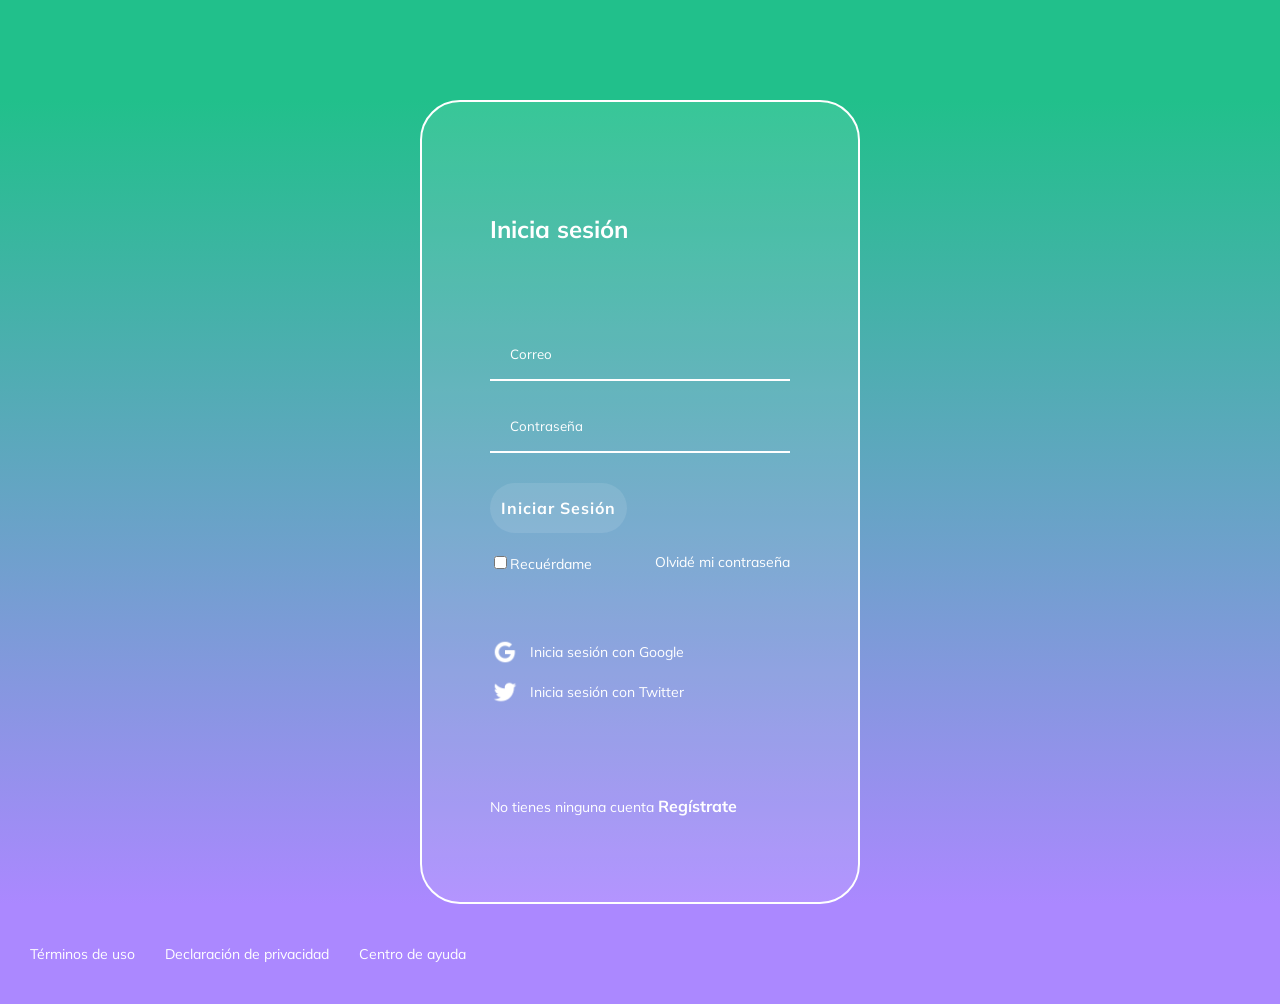
==== index.html @ d5fafa61 "Update index.html" ====
<!DOCTYPE html>
<html lang="es">
<head>
  <meta charset="UTF-8">
  <meta name="viewport" content="width=device-width, initial-scale=1.0">
  <meta http-equiv="X-UA-Compatible" content="ie=edge">
  <!-- Font -->
  <link href="https://fonts.googleapis.com/css?family=Muli&display=swap" rel="stylesheet">
  <!-- Styles -->
  <link rel="stylesheet" href="./css/styles-login.css">
  <!-- Title -->
  <title>Iniciar Sesión</title>
</head>
<body>
  <header class="header"></header>
  <section class="login">
      <section class="login__container">
        <h2>Inicia sesión</h2>
        <form class="login__container--form">
          <input class="input" type="text" placeholder="Correo">
          <input class="input" type="password" placeholder="Contraseña">
          
			<a  href="recaudar.html"><input class="button" type="button"   value=" Iniciar Sesión " ></a>
          <div class="login__container--remember-me">
			  
			
			  
            <label>
              <input type="checkbox" name="" id="cbox1" value="checkbos">Recuérdame
            </label>
            <a href="/">Olvidé mi contraseña</a>
          </div>
        </form>
        <section class="login__container--social-media">
          <div><img src="./assets/google-icon.png" alt="Google">Inicia sesión con Google</div>
          <div><img src="./assets/twitter-icon.png" alt="Twitter">Inicia sesión con Twitter</div>
        </section>
        <p class="login__container--register">No tienes ninguna cuenta <a href="registro.html">Regístrate</a></p>
      </section>
  </section>
  <footer class="footer">
    <a href="">Términos de uso</a>
    <a href="">Declaración de privacidad</a>
    <a href="">Centro de ayuda</a>
  </footer>
</body>
</html>
---- css/styles-login.css ----
body {
  margin: 0;
  font-family: 'Muli', sans-serif;
}
.header {
  align-items: center;
  background-color: #21c08b;
  color: white;
  display: flex;
  height: 100px;
  justify-content: space-between;
  top: 0px;
  width: 100%;
}
.header__img {
  margin-left: 30px;
  width: 200px;
}
.login {
  background: linear-gradient(#21C08B, #AB88FF);
  display: flex;
  align-items: center;
  justify-content: center;
  flex-direction: column;
  padding: 0px 30px;
  min-height: calc(100vh - 200px);
}
.login__container {
  background-color: rgba(255, 255, 255, 0.1);
  border: 2px solid white;
  border-radius: 40px;
  color: white;
  padding: 60px 68px 40px;
  min-height: 700px;
  width: 300px;
  display: flex;
  justify-content: space-around;
  flex-direction: column;
}
.login__container--form {
  display: flex;
  flex-direction: column;
}
.login__container--form label {
  font-size: 14px;
}
.login__container--remember-me {
  color: white;
  display: flex;
  justify-content: space-between;
  margin-top: 10px;
}
.login__container--remember-me a {
  color: white;
  font-size: 14px;
  text-decoration: none;
}
.login__container--remember-me a:hover {
  text-decoration: underline;
}
.login__container--social-media > div {
  display: flex;
  align-items: center;
  font-size: 14px;
  margin-bottom: 10px;
}
.login__container--social-media > div > img {
  width: 30px;
	margin-right: 10px;
}
.login__container--register{
	font-size: 14px;

}
.login__container--register a{
	font-size: 16px;
	color: white;
	font-weight: bold;
  text-decoration: none;
}

.login__container--register a:hover{
  text-decoration: underline;
}
.input {
  background-color: transparent;
  border-left: 0px;
  border-top: 0px;
  border-right: 0px;
  border-bottom: 2px solid white;
  font-family: 'Muli', sans-serif;
  margin-bottom: 20px;
  padding: 0px 20px;
  outline: none;
  height: 50px;

}
::placeholder{
  color: white;
}
.button {
background-color: rgba(255, 255, 255, 0.1);
border: none;
border-radius: 25px;
color: white;
cursor: pointer;
font-size: 16px;
font-weight: bold;
font-family: 'Muli', sans-serif;
height: 50px;
letter-spacing: 1px;
margin: 10px 0px;

}
.footer{
  background: #AB88FF;
  display: flex;
  align-items: center;
  height: 100px;
  width: 100%;
}
.footer a{
  color: white;
  cursor: pointer;
  font-size: 14px;
  padding-left: 30px;
  text-decoration: none;

}
.footer a:hover{
  text-decoration: underline;
}
/* media query para ajustar a dispositivos */

@media only screen and (max-width:600px) {
  .login__container {
    background-color: transparent;
    border: none;
    padding: 0px;
    width: 100%;
  }
  .footer {
    align-items: flex-start;
    flex-direction: column;
    
  }

}
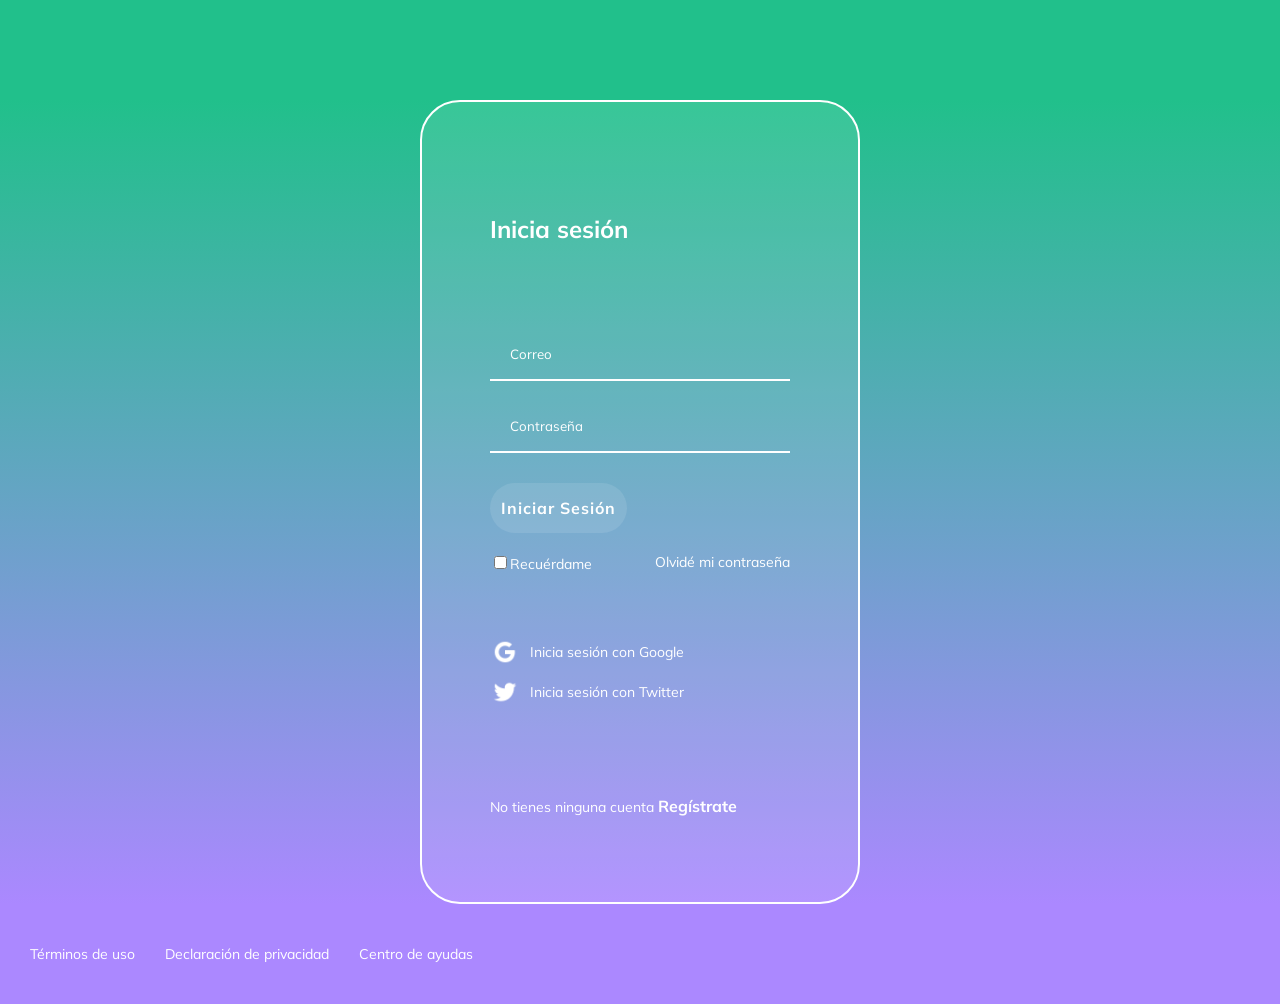
==== commit 2185653c: "Update index.html le puse una s al footer ayuda" ====
--- a/index.html
+++ b/index.html
@@ -41,7 +41,7 @@
   <footer class="footer">
     <a href="">Términos de uso</a>
     <a href="">Declaración de privacidad</a>
-    <a href="">Centro de ayuda</a>
+    <a href="">Centro de ayudas</a>
   </footer>
 </body>
 </html>
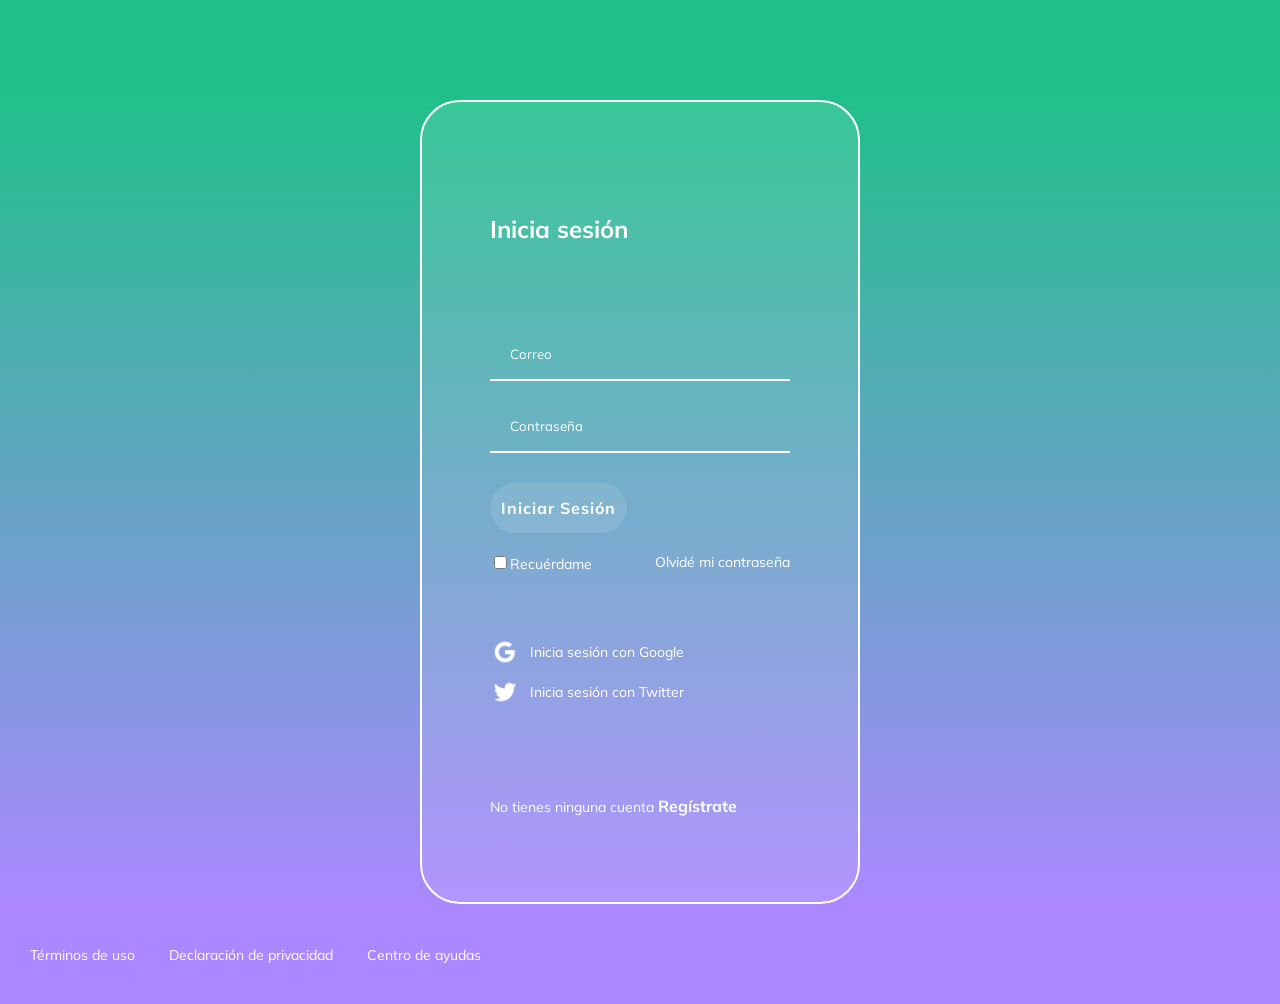
==== commit 983224ff: "Update index.html Centré las opciones que se encuentran en la parte de abajo" ====
--- a/index.html
+++ b/index.html
@@ -38,10 +38,10 @@
         <p class="login__container--register">No tienes ninguna cuenta <a href="registro.html">Regístrate</a></p>
       </section>
   </section>
-  <footer class="footer">
+  <footer class="footer" ><center>
     <a href="">Términos de uso</a>
     <a href="">Declaración de privacidad</a>
     <a href="">Centro de ayudas</a>
-  </footer>
+  </footer></center>
 </body>
 </html>
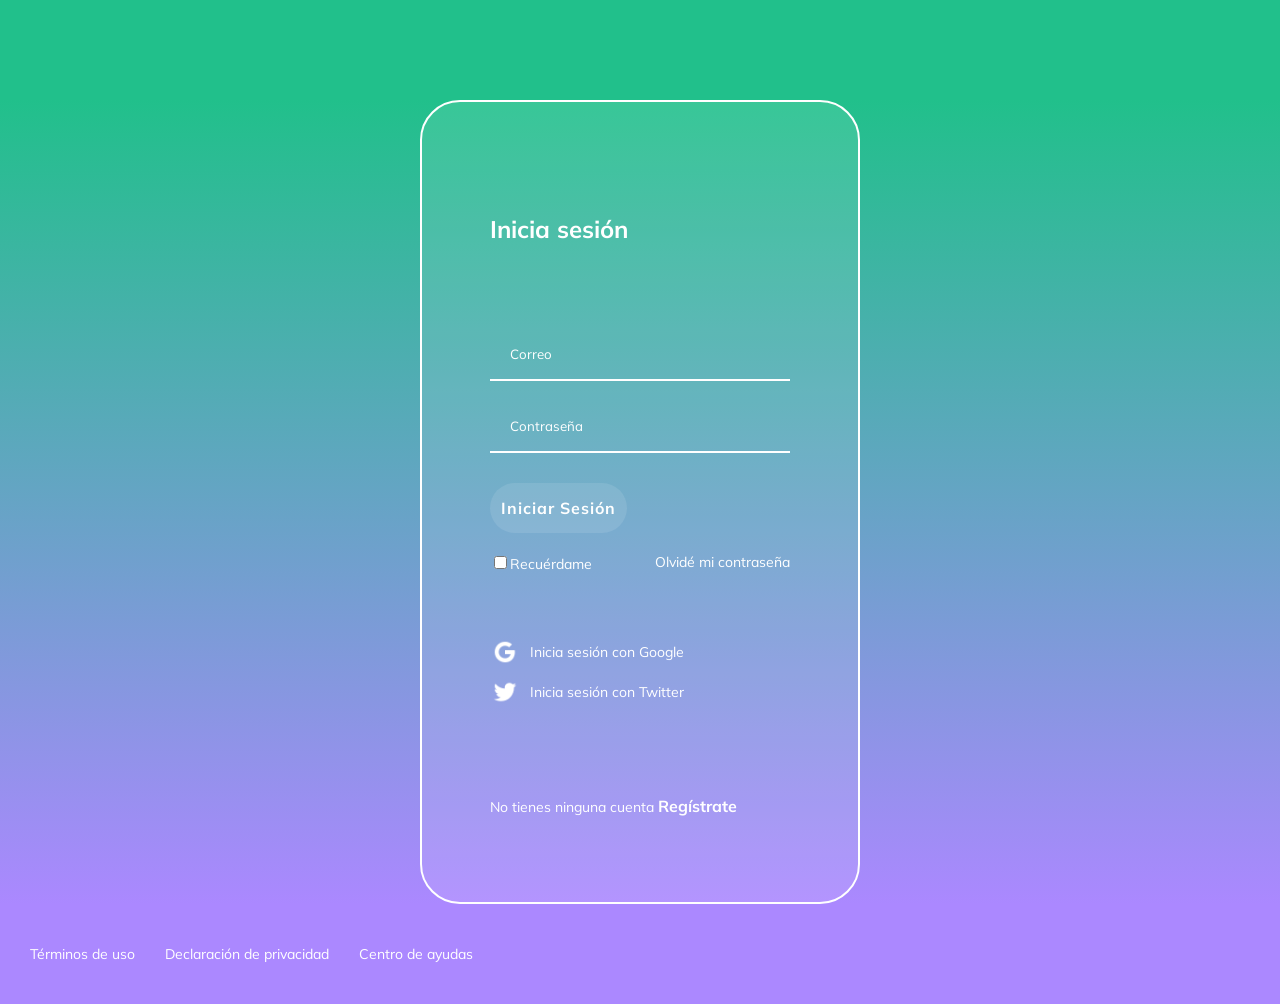
==== commit 1653a42f: "Update index.html Centre las opciones que se encuentran en la parte de abajo" ====
--- a/index.html
+++ b/index.html
@@ -38,10 +38,10 @@
         <p class="login__container--register">No tienes ninguna cuenta <a href="registro.html">Regístrate</a></p>
       </section>
   </section>
-  <footer class="footer" ><center>
+  <footer class="footer" style="text-align: center">
     <a href="">Términos de uso</a>
     <a href="">Declaración de privacidad</a>
     <a href="">Centro de ayudas</a>
-  </footer></center>
+  </footer>
 </body>
 </html>
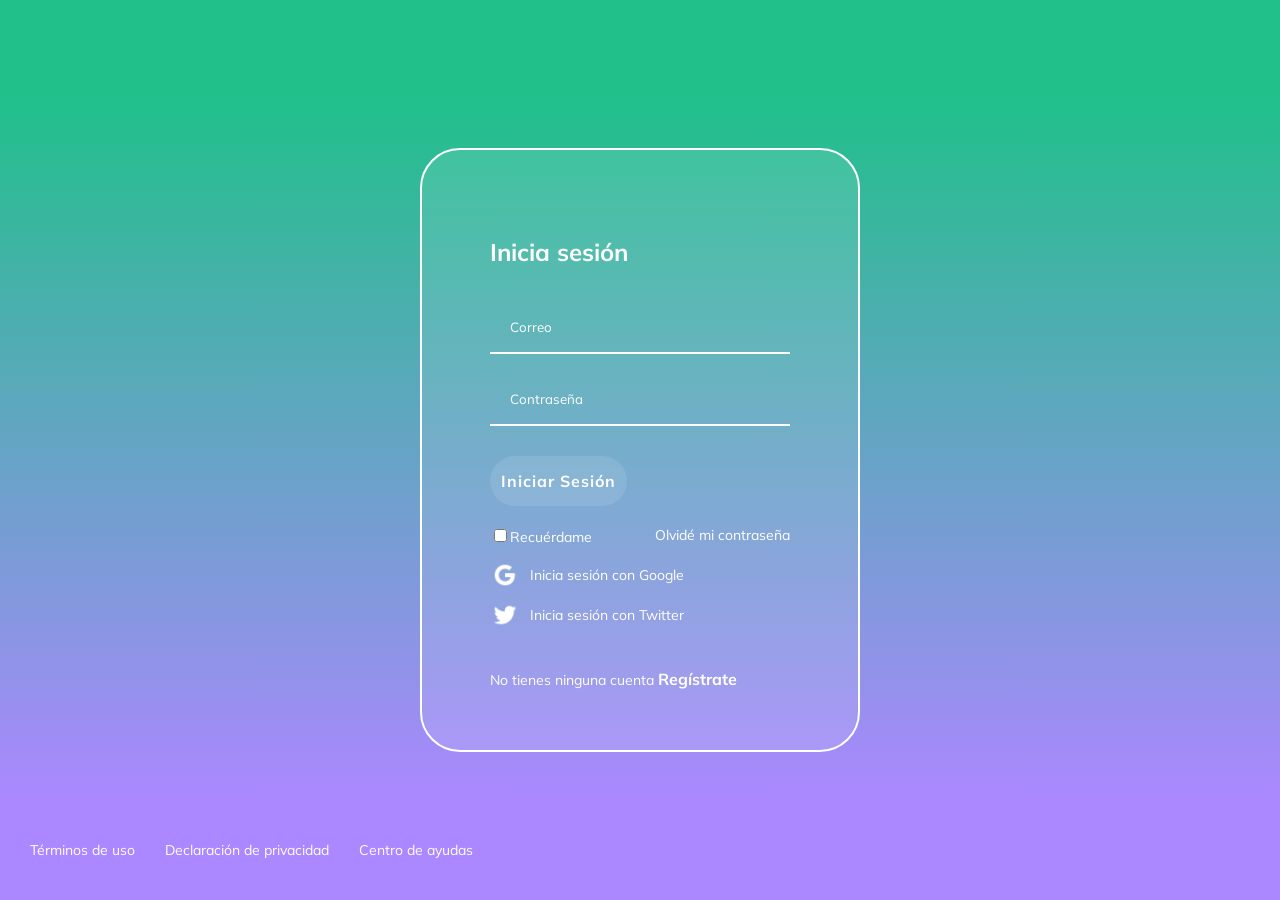
==== commit d930fc1f: "Update index.html Modifico los links que se encuentran dentro del footer para el ingreso a la s plat" ====
--- a/index.html
+++ b/index.html
@@ -38,10 +38,10 @@
         <p class="login__container--register">No tienes ninguna cuenta <a href="registro.html">Regístrate</a></p>
       </section>
   </section>
-  <footer class="footer" style="text-align: center">
-    <a href="">Términos de uso</a>
-    <a href="">Declaración de privacidad</a>
-    <a href="">Centro de ayudas</a>
+  <footer class="footer">
+   	<a href="terminosuso.html">Términos de uso</a>
+    <a href="Declaracionprivacidad.html">Declaración de privacidad</a>
+    <a href="CentroAyudas.html">Centro de ayudas</a>
   </footer>
 </body>
 </html>
--- a/css/styles-login.css
+++ b/css/styles-login.css
@@ -2,6 +2,7 @@
   margin: 0;
   font-family: 'Muli', sans-serif;
 }
+
 .header {
   align-items: center;
   background-color: #21c08b;
@@ -16,6 +17,17 @@
   margin-left: 30px;
   width: 200px;
 }
+
+.etiqueta_mp {
+  color: white;
+  cursor: pointer;
+  align-items: center;
+  text-align: center;
+  margin-top: 5%;
+  font-size: 14px;
+  padding-left: 30px;
+  text-decoration: none;
+} 
 .login {
   background: linear-gradient(#21C08B, #AB88FF);
   display: flex;
@@ -31,7 +43,7 @@
   border-radius: 40px;
   color: white;
   padding: 60px 68px 40px;
-  min-height: 700px;
+  min-height: 500px;
   width: 300px;
   display: flex;
   justify-content: space-around;
